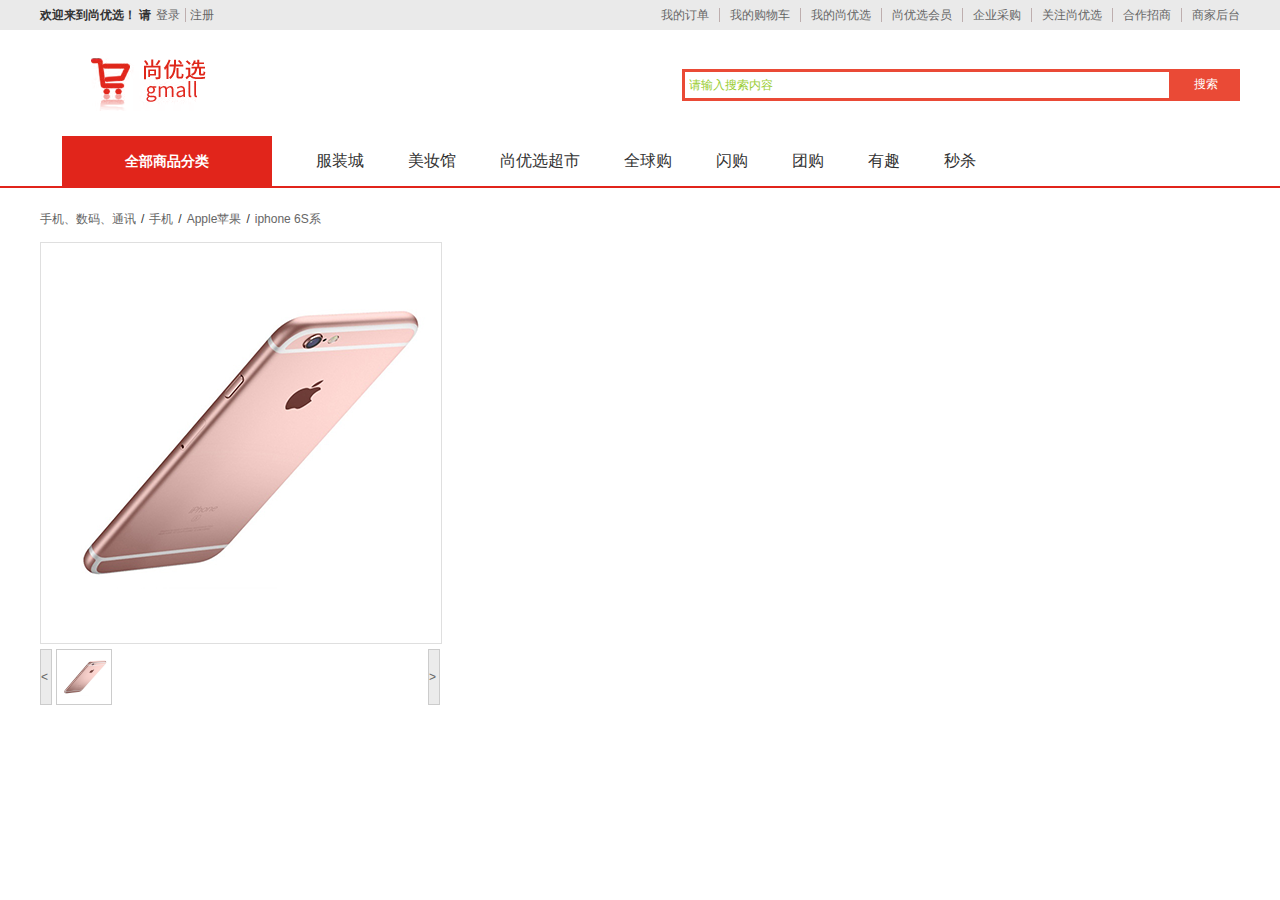
==== 13-尚硅谷-尚优选PC端项目-放大镜缩略图布局搭建/index.html @ 470b989b "13-尚硅谷-尚优选PC端项目-放大镜缩略图布局搭建" ====
<!DOCTYPE html>
<html lang="en">

<head>
    <meta charset="UTF-8">
    <meta http-equiv="X-UA-Compatible" content="IE=edge">
    <meta name="viewport" content="width=device-width, initial-scale=1.0">
    <title>尚优选PC端项目</title>
    <link rel="stylesheet" href="css/reset.css">
    <link rel="stylesheet" href="css/index.css">
</head>

<body>
    <!--最外层的包裹元素-->
    <div id="wrapper">
        <!--头部-->
        <header id="header">
            <!--上面部分-->
            <div class="headTop">
                <!--版心元素-->
                <div class="headTopMain">
                    <!--左侧-->
                    <div class="left">
                        <h5>欢迎来到尚优选！ 请</h5>
                        <p>
                            <a href="javascript:;">登录</a>
                            <a href="javascript:;">注册</a>
                        </p>
                    </div>
                    <!--右侧-->
                    <div class="right">
                        <nav>
                            <a href="javascript:;">我的订单</a>
                            <a href="javascript:;">我的购物车</a>
                            <a href="javascript:;">我的尚优选</a>
                            <a href="javascript:;">尚优选会员</a>
                            <a href="javascript:;">企业采购</a>
                            <a href="javascript:;">关注尚优选</a>
                            <a href="javascript:;">合作招商</a>
                            <a href="javascript:;">商家后台</a>
                        </nav>
                    </div>
                </div>
            </div>
            <!-- 下面部分 -->
            <div class="headBottom">
                <div class="headBottomMain">
                    <h1 class="logo">
                        <a href="javascript:;">
                            <img src="images/logo.png" alt="">
                        </a>
                    </h1>
                    <div class="search">
                        <input type="text" placeholder="请输入搜索内容">
                        <input type="submit" value="搜索">
                    </div>
                </div>
            </div>

        </header>
        <!--头部结束-->
        <!--分类导航开始-->
        <div class="navWrap">
            <!--版心元素-->
            <div class="navWrapMain">
                <a href="javascript:;">全部商品分类</a>
                <a href="javascript:;">服装城</a>
                <a href="javascript:;">美妆馆</a>
                <a href="javascript:;">尚优选超市</a>
                <a href="javascript:;">全球购</a>
                <a href="javascript:;">闪购</a>
                <a href="javascript:;">团购</a>
                <a href="javascript:;">有趣</a>
                <a href="javascript:;">秒杀</a>
            </div>
        </div>
        <!--分类导航结束-->

        <!--内容区域开始-->
        <div id="content">
            <!--版心元素-->
            <div class="contentMain">
                <!--路径导航开始-->
                <div id="navPath"></div>
                <!--路径导航结束-->

                <!--中间区域开始-->
                <div id="center">
                    <!--左侧放大镜开始-->
                    <div id="left">
                        <!--上边-->
                        <div id="leftTop">
                            <!--小图框-->
                            <div id="smallPic">
                                <img src="images/s1.png" alt="">
                                <!--蒙版元素-->
                                
                            </div>

                            <!--大图框-->
                            
                        </div>
                        <div id="leftBottom">
                            <a href="javascript:;"><</a>
                            <div id="piclist">
                                <ul>
                                    <li>
                                        <img src="images/s1.png" alt="">
                                    </li>
                                </ul>
                                <ul>
                                    <li>
                                        <img src="images/s1.png" alt="">
                                    </li>
                                </ul>
                                <ul>
                                    <li>
                                        <img src="images/s1.png" alt="">
                                    </li>
                                </ul>
                                <ul>
                                    <li>
                                        <img src="images/s1.png" alt="">
                                    </li>
                                </ul>
                                <ul>
                                    <li>
                                        <img src="images/s1.png" alt="">
                                    </li>
                                </ul>
                            </div>
                            <a href="javascript:;">></a>
                        </div>
                    </div>
                </div>
                <!--中间区域结束-->
            </div>
        </div>
    </div>
    <script src="js/data.js"></script>
    <script src="js/index.js"></script>
</body>

</html>
---- 13-尚硅谷-尚优选PC端项目-放大镜缩略图布局搭建/css/index.css ----
#wrapper #header .headTop {
  background: #eaeaea;
  height: 30px;
}
#wrapper #header .headTop .headTopMain {
  width: 1200px;
  margin: 0 auto;
  line-height: 30px;
}
#wrapper #header .headTop .headTopMain::after {
  clear: both;
  display: block;
  content: '';
}
#wrapper #header .headTop .headTopMain .left {
  float: left;
}
#wrapper #header .headTop .headTopMain .left h5 {
  float: left;
  margin-right: 5px;
}
#wrapper #header .headTop .headTopMain .left p {
  float: left;
}
#wrapper #header .headTop .headTopMain .left p a:first-child {
  border-right: 1px solid #beaeae;
  margin-right: 0px;
  padding-right: 5px;
}
#wrapper #header .headTop .headTopMain .right {
  float: right;
}
#wrapper #header .headTop .headTopMain .right nav {
  font-size: 0;
}
#wrapper #header .headTop .headTopMain .right nav a {
  font-size: 12px;
  margin-right: 10px;
  padding-right: 10px;
  border-right: 1px solid #beaeae;
}
#wrapper #header .headTop .headTopMain .right nav a:last-child {
  border: none;
  margin-right: 0px;
  padding-right: 0px;
}
#wrapper #header .headBottom .headBottomMain {
  width: 1200px;
  margin: 0 auto;
}
#wrapper #header .headBottom .headBottomMain::after {
  clear: both;
  display: block;
  content: '';
}
#wrapper #header .headBottom .headBottomMain .logo {
  float: left;
}
#wrapper #header .headBottom .headBottomMain .logo a img {
  width: 175px;
  height: 56px;
  padding: 25px 45px;
}
#wrapper #header .headBottom .headBottomMain .search {
  float: right;
  padding-top: 35px;
}
#wrapper #header .headBottom .headBottomMain .search input {
  /*在 LESS 中，& 符号代表父选择器的引用。它用于嵌套选择器时，表示当前上下文中的选择器*/
  /*在 CSS 中，&::-webkit-input-placeholder 是用于选择输入框（<input> 或 <textarea>）的占位符文本的伪元素。这里的 & 代表父选择器，通常用于 LESS 或 SASS 中的嵌套规则。
                            具体解释如下：
                            &：引用当前上下文的选择器，例如 .input-class。
                            ::：表示伪元素。
                            -webkit-input-placeholder：是针对 WebKit 浏览器（如 Chrome 和 Safari）特有的占位符样式。
                            .input-class::-webkit-input-placeholder {
                                                                        color: #999;
                                                                        font-style: italic;
                                                                    }*/
}
#wrapper #header .headBottom .headBottomMain .search input:first-child {
  box-sizing: border-box;
  width: 490px;
  height: 32px;
  padding: 0px 4px;
  border: 3px solid #ea4a36;
  float: left;
}
#wrapper #header .headBottom .headBottomMain .search input:last-child {
  width: 68px;
  height: 32px;
  color: #fff;
  background: #ea4a36;
  border: none;
}
#wrapper #header .headBottom .headBottomMain .search input::-webkit-input-placeholder {
  color: yellowgreen;
}
#wrapper .navWrap {
  border-bottom: 2px solid #e1241b;
}
#wrapper .navWrap .navWrapMain {
  width: 1200px;
  margin: 0 auto;
}
#wrapper .navWrap .navWrapMain::after {
  clear: both;
  display: block;
  content: '';
}
#wrapper .navWrap .navWrapMain a {
  display: block;
  float: left;
  margin: 0 22px;
  font-size: 16px;
  color: #333;
  line-height: 50px;
}
#wrapper .navWrap .navWrapMain a:first-child {
  width: 210px;
  height: 50px;
  background: #e1251b;
  color: #fff;
  font-size: 14px;
  font-weight: bold;
  text-align: center;
}
#wrapper #content .contentMain {
  width: 1200px;
  margin: 15px auto 0 auto;
}
#wrapper #content .contentMain #navPath {
  padding: 9px 15px 9px 0;
  font-size: 0px;
}
#wrapper #content .contentMain #navPath a {
  font-size: 12px;
}
#wrapper #content .contentMain #navPath i {
  padding: 0 5px;
  font-size: 12px;
}
#wrapper #content .contentMain #center {
  margin: 5px 0 15px;
}
#wrapper #content .contentMain #center #left {
  width: 400px;
  float: left;
}
#wrapper #content .contentMain #center #left #leftTop {
  width: 400px;
  position: relative;
}
#wrapper #content .contentMain #center #left #leftTop #smallPic {
  width: 400px;
  height: 400px;
  border: 1px solid #dfdfdf;
  position: relative;
}
#wrapper #content .contentMain #center #left #leftTop #smallPic .mask {
  width: 200px;
  height: 200px;
  background: rgba(255, 255, 255, 0.5);
  border: 1px solid #ddd;
  position: absolute;
  left: 0px;
  top: 0px;
}
#wrapper #content .contentMain #center #left #leftTop #bigPic {
  width: 400px;
  height: 400px;
  border: 1px solid #ddd;
  left: 420px;
  top: 0px;
  position: absolute;
  overflow: hidden;
}
#wrapper #content .contentMain #center #left #leftTop #bigPic img {
  width: 800px;
  height: 800px;
  position: absolute;
  left: 0px;
  top: 0px;
}
#wrapper #content .contentMain #center #left #leftBottom {
  width: 400px;
  margin-top: 5px;
}
#wrapper #content .contentMain #center #left #leftBottom a {
  float: left;
  width: 10px;
  height: 54px;
  border: 1px solid #ccc;
  background-color: #ebebeb;
  line-height: 54px;
}
#wrapper #content .contentMain #center #left #leftBottom a:first-child {
  margin-right: 4px;
}
#wrapper #content .contentMain #center #left #leftBottom #piclist {
  width: 372px;
  height: 56px;
  float: left;
  overflow: hidden;
}
#wrapper #content .contentMain #center #left #leftBottom #piclist ul {
  white-space: nowrap;
  font-size: 0px;
}
#wrapper #content .contentMain #center #left #leftBottom #piclist ul li {
  width: 50px;
  height: 50px;
  border: 1px solid #ccc;
  padding: 2px;
  margin-right: 20px;
  /*
                                    像块级元素一样：元素可以设置宽度和高度，并且可以在元素的上下添加边距（margin）和填充（padding）。
                                    像行内元素一样：元素不会在新的一行开始，而是与其他行内元素在同一行中排列。*/
  display: inline-block;
}
#wrapper #content .contentMain #center #left #leftBottom #piclist ul li img {
  width: 50px;
  height: 50px;
}
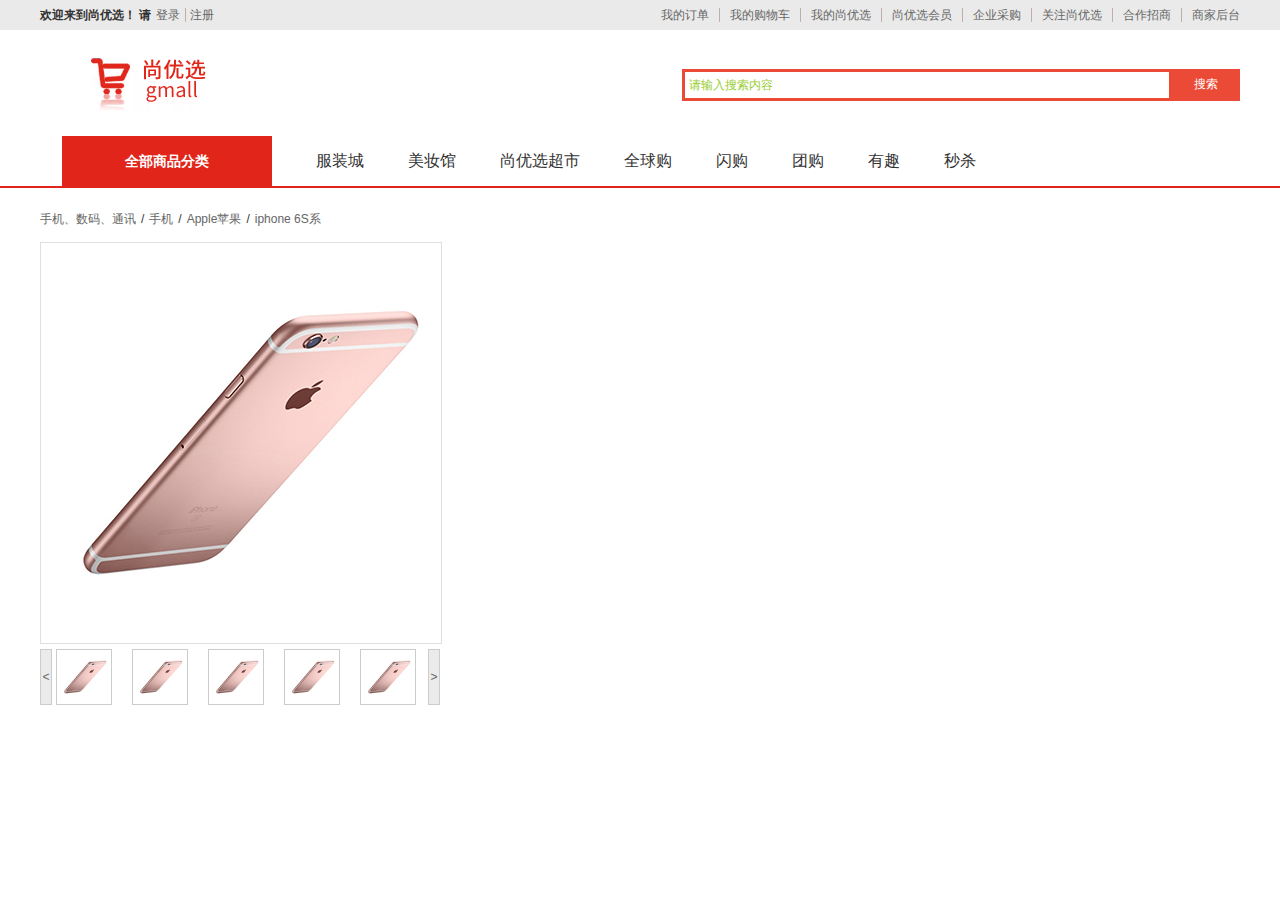
==== commit b3d19cc2: "13修改html结构" ====
--- a/13-尚硅谷-尚优选PC端项目-放大镜缩略图布局搭建/index.html
+++ b/13-尚硅谷-尚优选PC端项目-放大镜缩略图布局搭建/index.html
@@ -107,27 +107,46 @@
                                     <li>
                                         <img src="images/s1.png" alt="">
                                     </li>
-                                </ul>
-                                <ul>
                                     <li>
                                         <img src="images/s1.png" alt="">
                                     </li>
-                                </ul>
-                                <ul>
                                     <li>
                                         <img src="images/s1.png" alt="">
                                     </li>
-                                </ul>
-                                <ul>
                                     <li>
                                         <img src="images/s1.png" alt="">
                                     </li>
-                                </ul>
-                                <ul>
                                     <li>
                                         <img src="images/s1.png" alt="">
                                     </li>
-                                </ul>
+                                    <li>
+                                        <img src="images/s1.png" alt="">
+                                    </li>
+                                    <li>
+                                        <img src="images/s1.png" alt="">
+                                    </li>
+                                    <li>
+                                        <img src="images/s1.png" alt="">
+                                    </li>
+                                    <li>
+                                        <img src="images/s1.png" alt="">
+                                    </li>
+                                    <li>
+                                        <img src="images/s1.png" alt="">
+                                    </li>
+                                    <li>
+                                        <img src="images/s1.png" alt="">
+                                    </li>
+                                    <li>
+                                        <img src="images/s1.png" alt="">
+                                    </li>
+                                    <li>
+                                        <img src="images/s1.png" alt="">
+                                    </li>
+                                    <li>
+                                        <img src="images/s1.png" alt="">
+                                    </li>
+                              </ul>
                             </div>
                             <a href="javascript:;">></a>
                         </div>
--- a/13-尚硅谷-尚优选PC端项目-放大镜缩略图布局搭建/css/index.css
+++ b/13-尚硅谷-尚优选PC端项目-放大镜缩略图布局搭建/css/index.css
@@ -192,6 +192,7 @@
   border: 1px solid #ccc;
   background-color: #ebebeb;
   line-height: 54px;
+  text-align: center;
 }
 #wrapper #content .contentMain #center #left #leftBottom a:first-child {
   margin-right: 4px;
